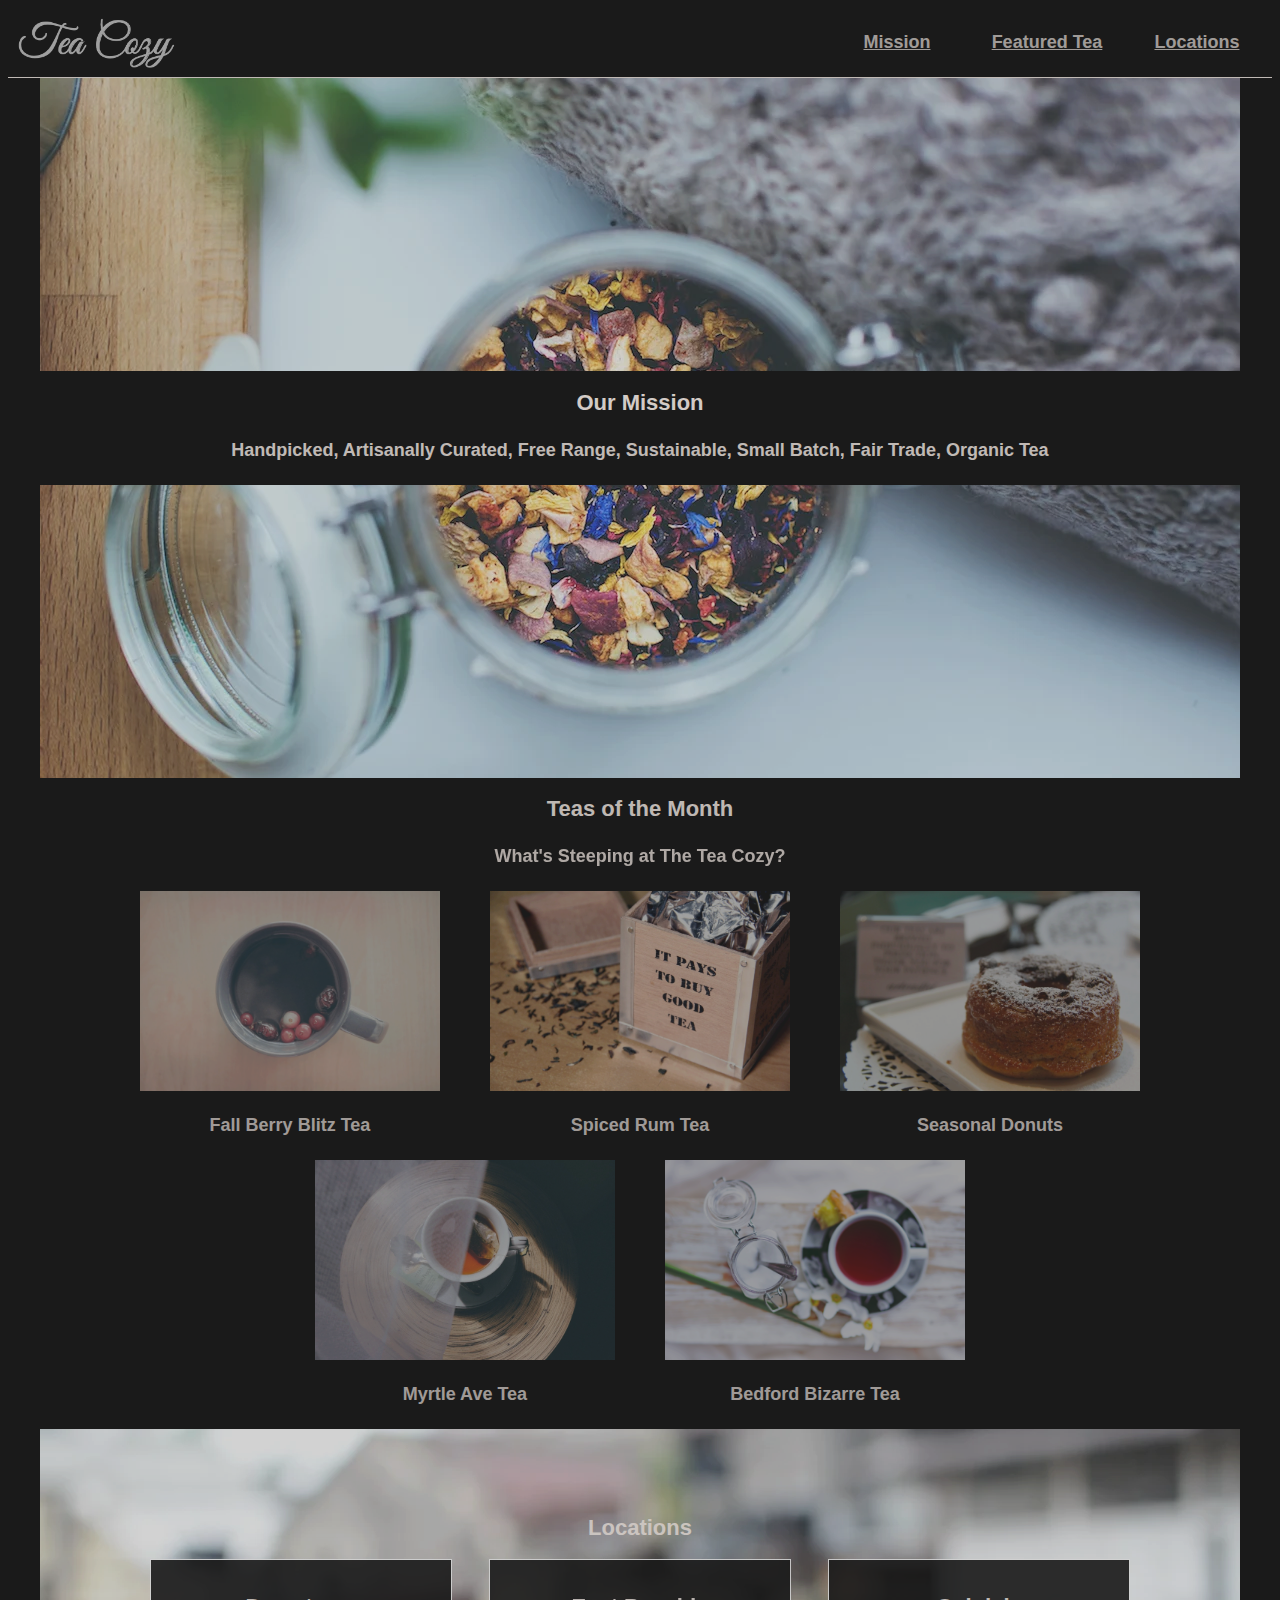
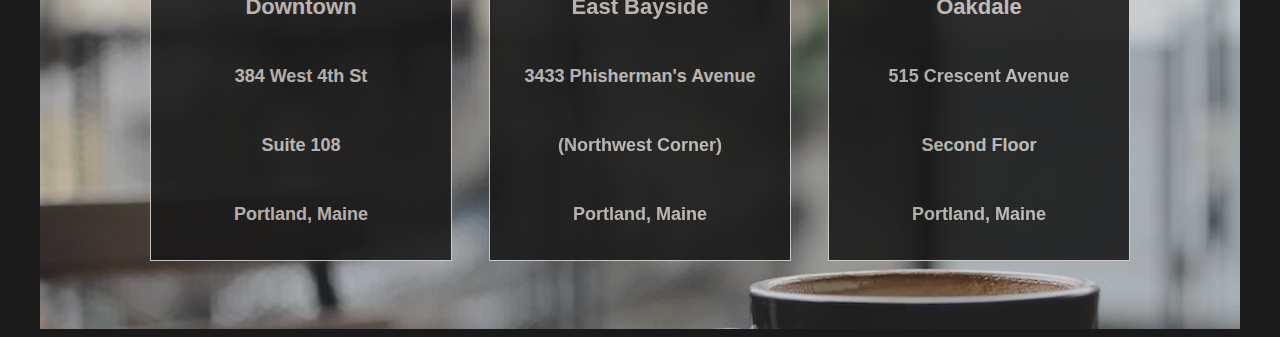
==== index.html @ e2d7110a "1st push" ====
<!DOCTYPE html>
<html lang="en">
<head>
    <meta charset="UTF-8">
    <meta http-equiv="X-UA-Compatible" content="IE=edge">
    <meta name="viewport" content="width=device-width, initial-scale=1.0">
    <title>PROJECT: Tea Cozy</title>
    <link rel="stylesheet" href="./css/style.css">
</head>
<body>
    <!-- Header -->
    <header>
        <div class="header-container">
            <div class="logo-container">    
                <img id="logo" src="./resources/images/logo.jpg">
            </div>
            <div></div>
            <div class="links-container">
                <h4 class="links">Mission</h4>
                <h4 class="links">Featured Tea</h4>
                <h4 class="links">Locations</h4>
            </div>
        </div>
    </header>
<!-- Mission -->
    <div class="mission-container">
        <div class="statement-container">
            <h2>Our Mission</h2>
            <h4>Handpicked, Artisanally Curated, Free Range, Sustainable, Small Batch, Fair Trade, Organic Tea</h4>
        </div>
    </div>
<!-- Teas of the Month -->
    <div class="teas-container">
        <div>
            <h2>Teas of the Month</h2>
            <h4>What's Steeping at The Tea Cozy?</h4>
        </div>
        <div class="teas-r1">
            <div class="tea-desc">
                <img class="tea-image" src="./resources/images/berryBlitz.jpg">
                <h4>Fall Berry Blitz Tea</h4>
            </div>
            <div class="tea-desc">
                <img class="tea-image" src="./resources/images/spicedRum.jpg">
                <h4>Spiced Rum Tea</h4>
            </div>
            
            <div class="tea-desc">
                <img class="tea-image" src="./resources/images/donut.jpg">
                <h4>Seasonal Donuts</h4>
            </div>
        </div>
        <div class="teas-r2">
            <div class="tea-desc">
                <img class="tea-image" src="./resources/images/myrtle.jpg">
                <h4> Myrtle Ave Tea</h4>
            </div>    
                
            <div class="tea-desc">
                <img class="tea-image" src="./resources/images/bedford.jpg">
                <h4>Bedford Bizarre Tea</h4>
            </div>    
        </div>
    </div>

<!-- Locations -->
    <div class="locations-container">
        <div class="trans">
            <h2>Locations</h2>
        </div>
<!--      <div class="location-row">
            <div class="blue-box"></div>
            <div class="blue-box"></div>
            <div class="blue-box"></div>
        </div>
    -->        
        <div class="location-row">
            <div class="location-box">
                <h3>Downtown</h3>
                <h4>384 West 4th St</h4>
                <h4>Suite 108</h4>
                <h4>Portland, Maine</h4>
            </div>
            <div class="location-box">
                <h3>East Bayside</h3>
                <h4>3433 Phisherman's Avenue</h4>
                <h4>(Northwest Corner)</h4>
                <h4>Portland, Maine</h4>
            </div>
            <div class="location-box">
                <h3>Oakdale</h3>
                <h4>515 Crescent Avenue</h4>
                <h4>Second Floor</h4>
                <h4>Portland, Maine</h4>
            </div>
        </div>
    </div>

<!-- Contact Info -->
    <div class="contact-container">

    </div>

<!-- Footer -->
    <div class="footer-container">
    </div>

</body>
</html>
---- css/style.css ----
* {
    font-family: Helvetica, sans-serif;
    font-size: 22px;
    color: seashell;
    background-color: black;
    opacity: 0.9;
    text-align: center;
}

h1 {

}

h2 {
    font-size: 22px;
    opacity: 1;
    z-index:10;
    background: transparent;
}

h3 {
}

h4{
    font-size:18px;
}

.header-container {
    display: flex;
    justify-content: space-between;
    height: 69px;
    border-bottom: 1px solid seashell;

}

.logo-container {
    display: flex;
    justify-items: flex-start;
    margin-left: 10px;
    align-items: center;
}

#logo {
    height: 50px;
}
/* Container */
.links-container {
    display:flex;
    justify-content: flex-end;
}

.links {
    text-decoration: underline;
    width: 150px;
}
/* Container */
.mission-container {
    display:flex;
    height: 700px;
    width: 1200px;
    flex-direction: column; 
    justify-content:center;
    background-image: url("../resources/images/background.jpg");
    margin: 0 auto;
}
/* Container */
.statement-container {
    opacity: 1;
}

/* Container */
.teas-container {
    width: 1000px;
    display:inline-flex;
    align-items:center;
    flex-direction: column;
    margin: 0 auto;
}

.tea-image {
    height: 200px;
}
/* Container */
.tea-desc { 
    display:flex;
    flex-direction: column;
    max-width: 300px;
}
/* Container */
.teas-r1 {
    display:inline-flex;
    justify-content: space-between;
    width:1000px;
}

/* Container */
.teas-r2 {
    display:inline-flex;
    width: 650px;
    justify-content: space-between;
}

.locations-container {
    display:flex;
    height: 500px;
    width: 1200px;
    background-image: url("../resources/images/locations.jpg");
    margin: 0 auto;
    flex-direction: column;
    align-items: center;
    justify-content: center;
}
.trans {
    background: transparent;
}
.location-row {
    display: inline-flex;
    justify-content: space-between;
    width:980px;
    background: transparent;
}

.location-box {
    width:300px;
    height:300px;
    background-color: black;
    border:1px solid white;
    display: flex;
    flex-direction: column;
    justify-content: center;
    align-items: center;
    opacity:1;
}

.blue-box {
    width: 300px;
    height: 300px;
    background-color: dodgerblue;
    border: 1px solid white;
    display: flex;
    flex-direction: column;
    justify-content: center;
    align-items: center;
}
.contact-container {

}

.footer-container {

}
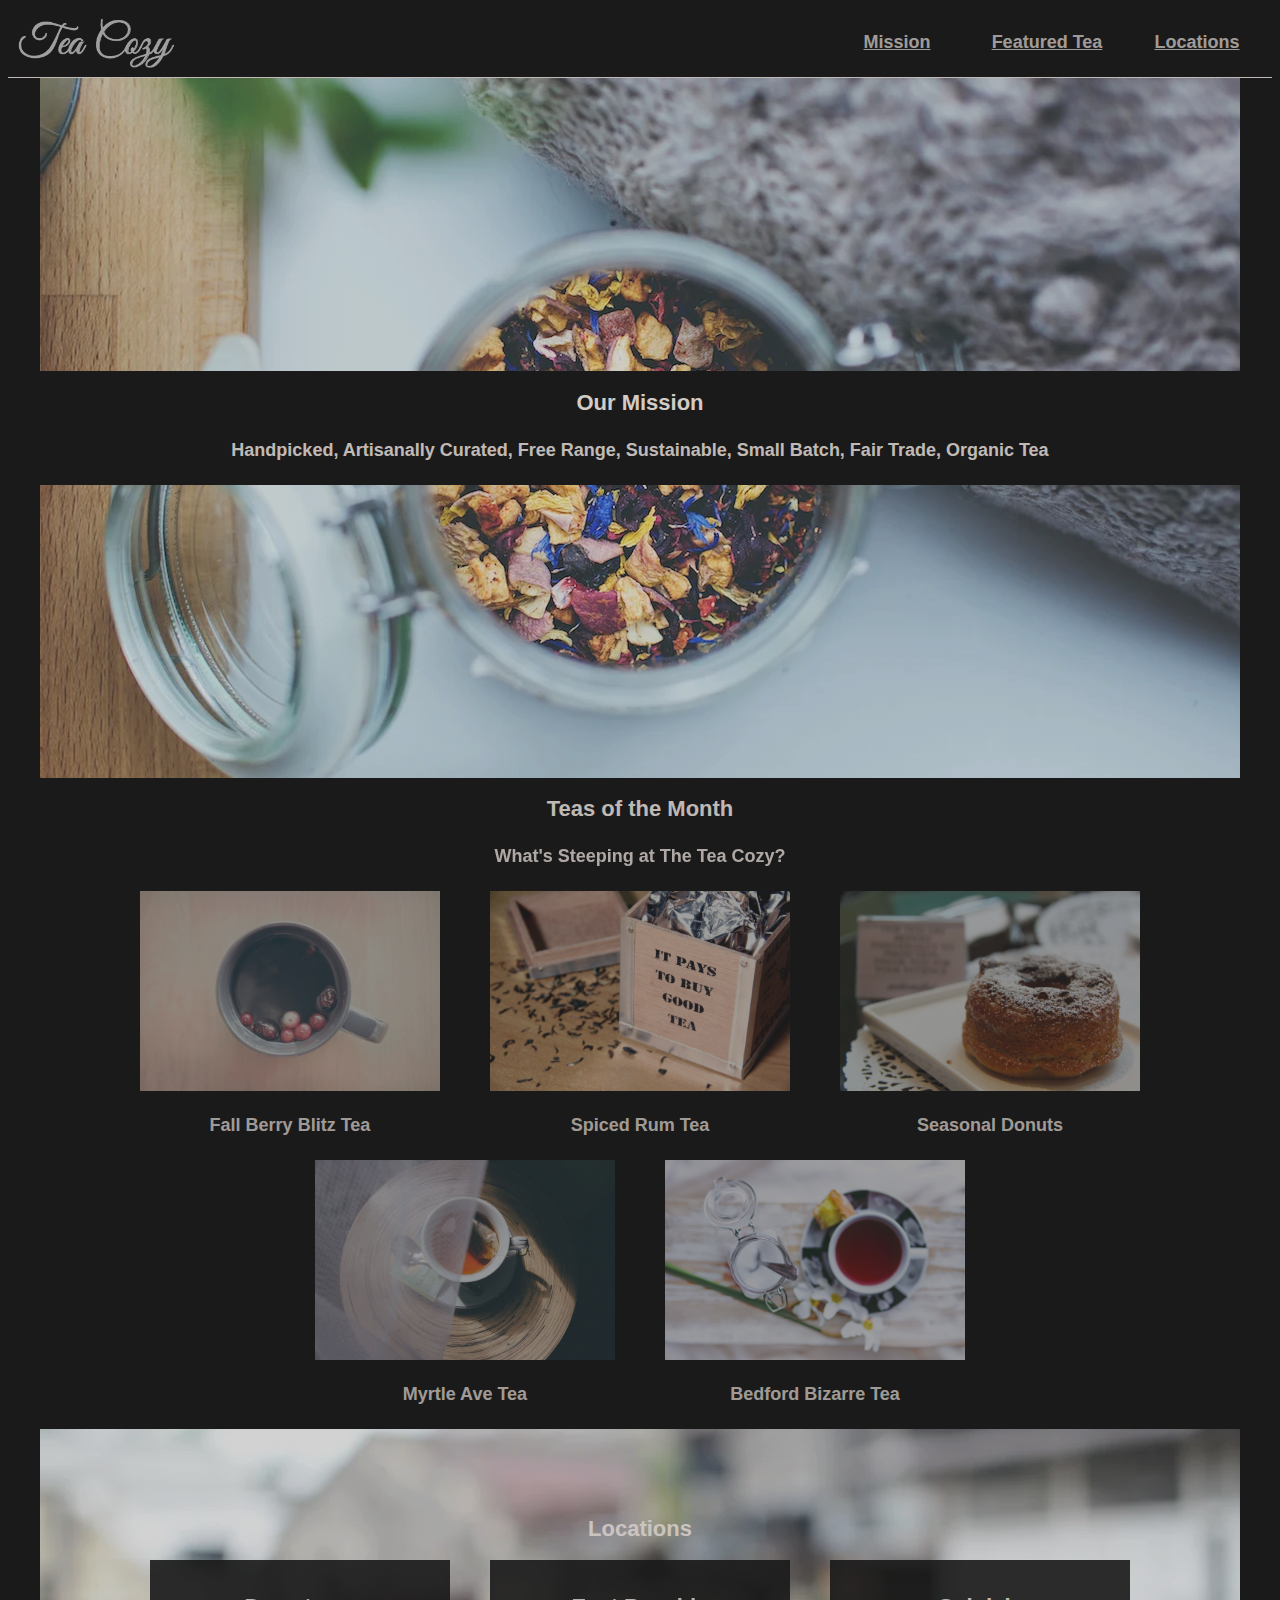
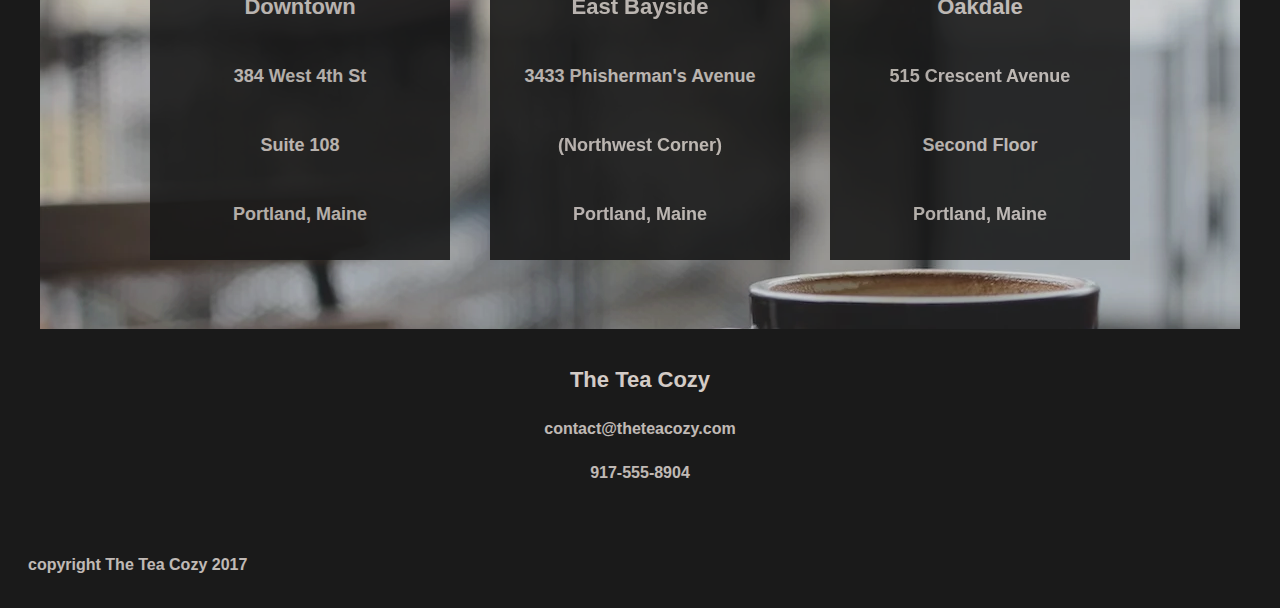
==== commit fc1982a5: "final" ====
--- a/index.html
+++ b/index.html
@@ -98,11 +98,13 @@
 
 <!-- Contact Info -->
     <div class="contact-container">
-
+        <h2>The Tea Cozy</h2>
+        <h5>contact@theteacozy.com</h5>
+        <h5>917-555-8904</h5>
     </div>
-
 <!-- Footer -->
     <div class="footer-container">
+        <h5>copyright The Tea Cozy 2017</h5>
     </div>
 
 </body>
--- a/css/style.css
+++ b/css/style.css
@@ -23,6 +23,10 @@
 
 h4{
     font-size:18px;
+}
+
+h5{
+    font-size:16px;
 }
 
 .header-container {
@@ -124,14 +128,13 @@
     width:300px;
     height:300px;
     background-color: black;
-    border:1px solid white;
     display: flex;
     flex-direction: column;
     justify-content: center;
     align-items: center;
     opacity:1;
 }
-
+/*
 .blue-box {
     width: 300px;
     height: 300px;
@@ -142,10 +145,15 @@
     justify-content: center;
     align-items: center;
 }
+*/
 .contact-container {
-
+    height: 200px;
+    flex-direction: column;
+    align-content: center
 }
 
 .footer-container {
-
+    display: flex;
+    justify-items: flex-start;
+    margin-left: 20px;
 }